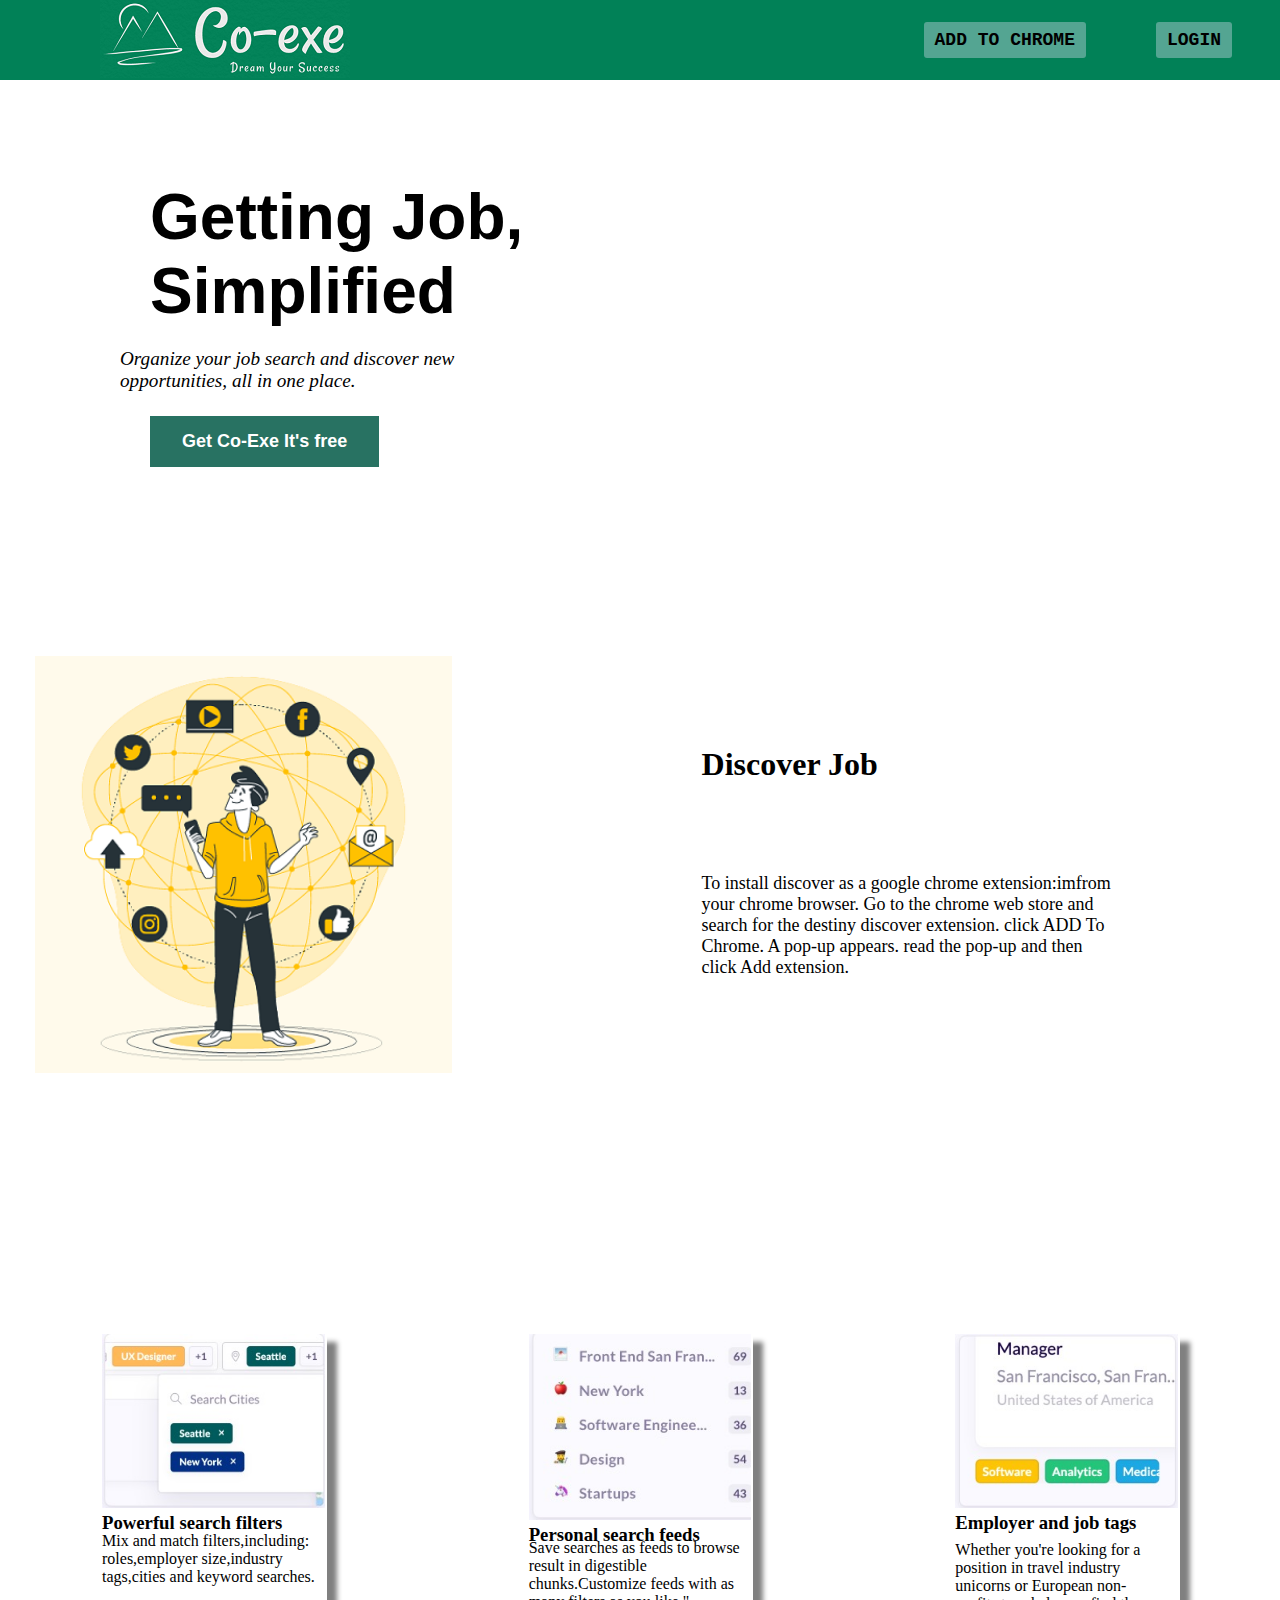
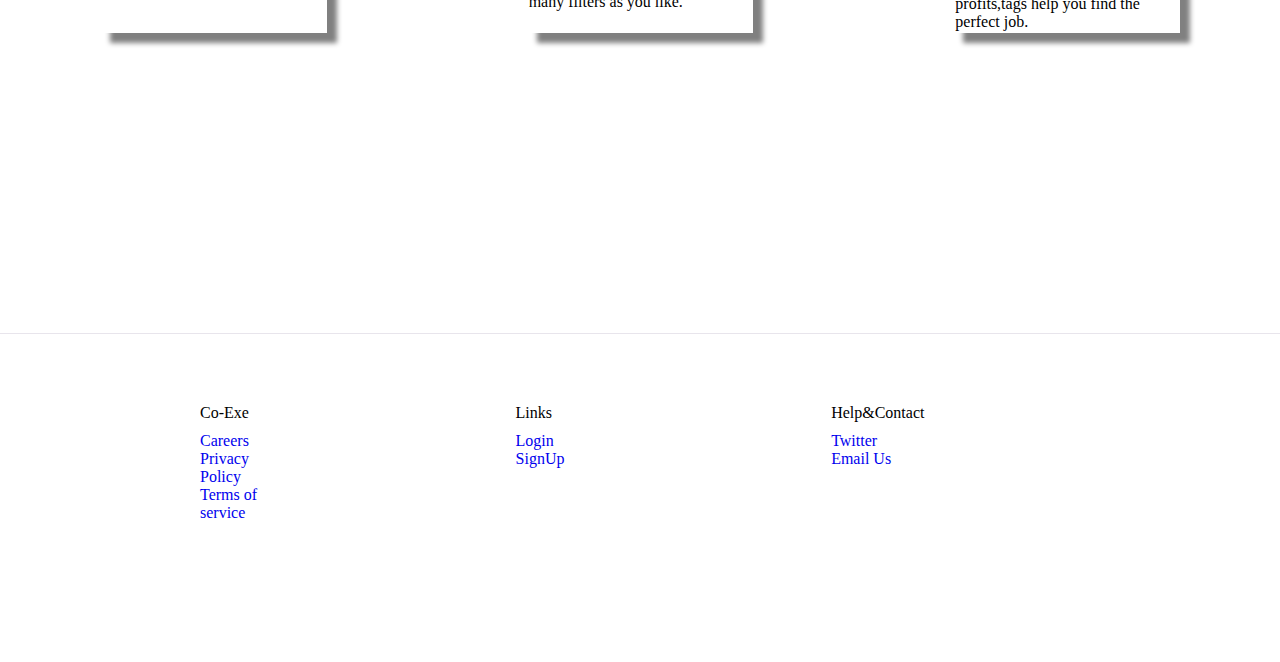
==== index.html @ 27c39953 "commit" ====
<!DOCTYPE html>
<html lang="en">
<head>
    <meta charset="UTF-8">
    <meta http-equiv="X-UA-Compatible" content="IE=edge">
    <meta name="viewport" content="width=device-width, initial-scale=1.0">
    <title>Mini Project</title>
    <link rel="stylesheet" href="style.css">
    <script src="https://kit.fontawesome.com/a076d05399.js" crossorigin="anonymous"></script>
</head>
<body>
    <div class="whole">
    <div class="nav">
        <nav>
            <label class="logo"> <img src="logo.png" alt=""> </label>
            <ul>
                <li><a href="#" class="login" style="font-weight: bold; font-family: 'Courier New', Courier, monospace;
                    background-color: #54a592; margin-right: 50px;">Add to Chrome</a></li>
                <li><a href="login.html" class="login" style="font-weight: bold; font-family: 'Courier New', Courier, monospace;
                    background-color: #54a592;">Login</a></li>
            </ul>
        </nav>
    </div>
    <section>
            <div class="box1">
                <div class="heading">
                    <h1>Getting Job,</h1>
                    <h1>Simplified</h1>
                </div>
                <div>
                    <p class="para" style="padding: 20px;">Organize your job search and discover new <br> opportunities, all in one place.</p>
                </div>
                <div class="gif">
                    <img src="gif.gif" alt="gif">
                </div>
            </div>

            <button type="button" class="btn"> Get Co-Exe It's free</button>
    </section>

    <div class="row">
        <div class="col">
            <img src="discoverJob.png" style="width: 100%; margin-left: 30px; margin-top: 20vh;">
        </div>
        <div class="col">
            <h1 style="width: 100%; margin-left: 30vh; margin-top: 30vh;">Discover Job</h1>
            <p style="width: 100%; margin-left: 30vh; font-size: large; margin-top: 10vh;">To install discover as a google chrome extension:imfrom your chrome browser.
                Go to the chrome web store and search for the destiny discover extension.
                click ADD To Chrome. A pop-up appears. read the pop-up and then click Add extension.</p>
            <img src="animation.gif" alt="">
        </div>
    </div>

    <div class="wrapper">
        <div class="column">
            <img src="FirstImgage.jfif" alt="first" style="width: 100%;" left="0%" >
            <h3 style="margin-top: -0.05px;">Powerful search filters</h3><br>
            <p style="margin-top: -20px;" font-style="oblique">Mix and match filters,including:
            roles,employer size,industry tags,cities and keyword searches.</p>
        </div>
        <div class="column">
            <img src="secondImage.jfif" alt="second" style="width: 100%;" left="25%">
            <h3 style="margin-top: -0.05px;">Personal search feeds</h3><br>
            <p style="margin-top: -25px;" font-style="oblique">Save searches as feeds to browse result in digestible
                chunks.Customize feeds with as many filters as you like."</p>
        </div>
        <div class="column">
            <img src="ThirdImage.jfif" alt="third" style="width: 100%;" left="50%">
            <h3 style="margin-top: -0.05px;">Employer and job tags</h3>
            <p style="margin-top: 7px;" font-style="oblique">Whether you're looking for a position in travel 
                industry unicorns or European non-profits,tags help you find the perfect job.</p>
        </div>
    </div>

    <div class="footer">
        <div class="column2" style="padding: 40px; padding-left: 200px;">
            <p class="title" style="margin-bottom: 10px;">Co-Exe</p>
            <a href="#">Careers</a><br>
            <a href="#">Privacy Policy</a><br>
            <a href="#">Terms of service</a>
        </div>

        <div class="column2" style="padding: 40px; padding-left: 200px;">
            <p class="title" style="margin-bottom: 10px;">Links</p>
            <a href="#">Login</a><br>
            <a href="#">SignUp</a>
        </div>

        <div class="column2" style="padding: 40px; padding-left: 200px;">
            <p class="title" style="margin-bottom: 10px;">Help&Contact</p>
            <a href="#">Twitter</a><br>
            <a href="#">Email Us</a>
        </div>
    </div>
</div>

</body>
</html>
---- style.css ----
*{
    padding: 0;
    margin: 0;
    text-decoration: none;
    list-style: none;
}

nav{
    height: 80px;
    width: 100%;
    background: #018157 ;  
}
label.logo{
    font-size: 35px;
    font-weight: bold;
    color: black;
    padding: 0 100px;
    line-height: 80px;
}
nav ul{
    float: right;
    margin-right: 40px;
}
nav li{
    display: inline-block;
    margin: 0 8px;
    line-height: 80px;
}
nav a{
    color: black;
    font-size: 18px;
    text-transform: uppercase;
    border: 1px solid transparent;
    padding: 7px 10px;
    border-radius: 3px;
}
a.active, a:hover{
    border: 1px solid white;
    transition: .5s;
}
@media (max-width: 1048px){
    label.logo{
        font-size: 32px;
        padding-left: 60px;
    }
    nav ul{
        margin-right: 20px;
    }
    nav a{
        font-size: 17px;
    }
}
@media (max-width: 909px){
    nav ul{
        position: fixed;
        width: 100%;
        height: 100vh;
        background: white;
        top: 80px;
        left: 0;
        text-align: center;
    }
    nav li{
        display: block;
    }
    nav a{
        font-size: 20px;
    }
    a.active, a:hover{
        border: none;
        color: #5EC0A9;
    }
}
.heading{
    margin-left: 150px;
    margin-top: 100px;
    font-family: 'Franklin Gothic Medium', 'Arial Narrow', Arial, sans-serif;
    font-size: xx-large;
}
.para{
    margin-left: 100px;
    font-size: larger;
    font-style: italic;
}
.gif{
    margin-left: 150vh;
    margin-bottom: 10vh;
    position: absolute;
    width: auto;
    height: 100%;
    z-index: 1;
    top: 100px;
}
.btn{
    border: #5EC0A9;
    color: white;
    font-weight: bold;
    padding: 15px 32px;
    text-align: center;
    text-decoration: none;
    display: inline-block;
    font-size: 18px;
    margin: 4px 2px;
    cursor: pointer;
    margin-left: 150px;
    background-color: #287262;
}
.button{
    border: #5EC0A9;
    color: white;
    font-weight: bold;
    padding: 15px 32px;
    text-align: center;
    text-decoration: none;
    display: inline-block;
    font-size: 18px;
    margin: 4px 2px;
    cursor: pointer;
    margin-left: 150px;
    background-color: #287262;
}
.btn:hover{
    background-color: #5EC0A9;
}
.login:hover{
    background-color: #5EC0A9;
}
body{
    background-image: linear-gradient(to right, white, white);
}

*{
    box-sizing: border-box;
}
.column{
    
    width: 33.33%;
    margin: 250px 100px; 
    box-shadow: 10px 10px 5px grey;
    
}
.wrapper{
    content: "";
    clear: both;
    display: table;
    display: inline-flex;
}
.column {
    float: left;
    width: 33.33%;
    padding: 2px;
  }
  .col{
    float: left;
    width: 33.33%;
    padding: 5px;
}
.row::after{
    content: "";
    clear: both;
    display: table;
}

@media (min-width: 700px){
    .footer
    {
        border-top: 1px solid rgba(25, 4, 69, 0.1);
        grid-template-columns: 1fr 1fr 1fr 1fr;
    }
}

.footer{
    grid-column: 1/ -1;
    width: 100%;
    display: grid;
    padding: 30px 0 100px 0;
    margin-top: 50px;
    text-align: left;
}
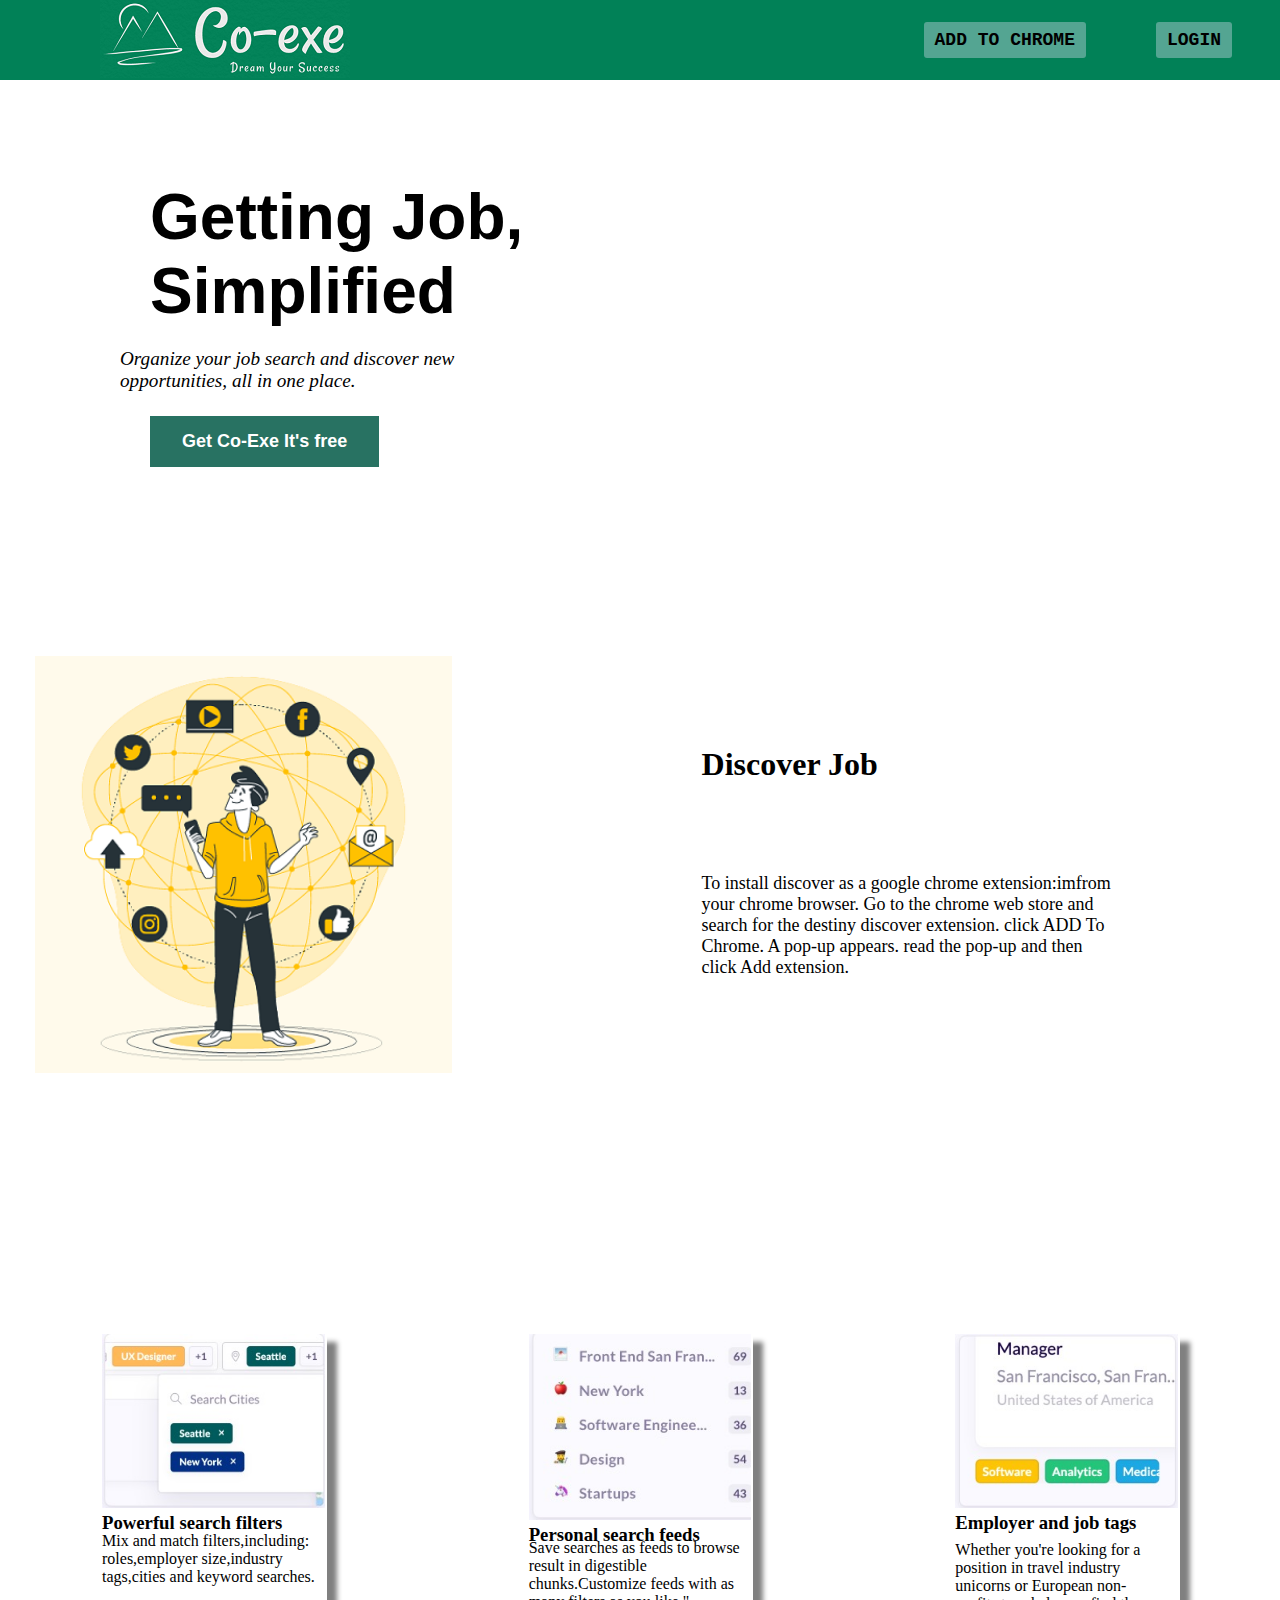
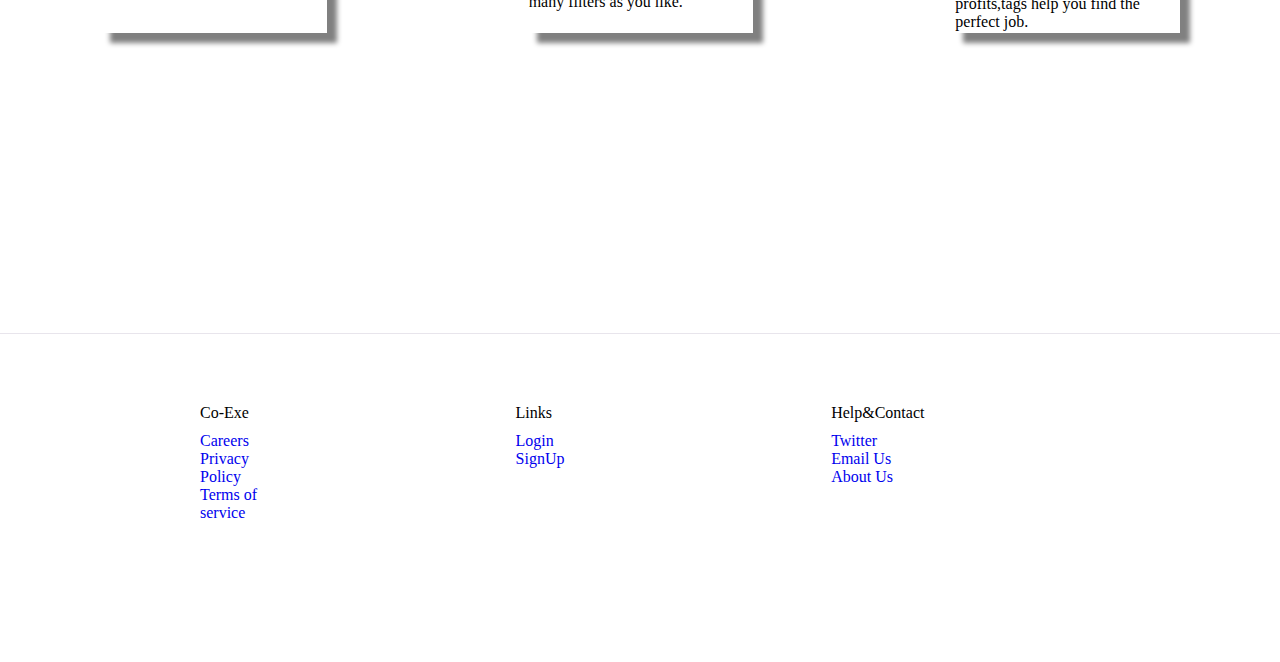
==== commit 60653e2a: "commit" ====
--- a/index.html
+++ b/index.html
@@ -31,7 +31,7 @@
                     <p class="para" style="padding: 20px;">Organize your job search and discover new <br> opportunities, all in one place.</p>
                 </div>
                 <div class="gif">
-                    <img src="gif.gif" alt="gif">
+                    <img src="rectangle.jpg" alt="gif">
                 </div>
             </div>
 
@@ -90,6 +90,7 @@
             <p class="title" style="margin-bottom: 10px;">Help&Contact</p>
             <a href="#">Twitter</a><br>
             <a href="#">Email Us</a>
+            <a href="aboutUs.html">About Us</a>
         </div>
     </div>
 </div>
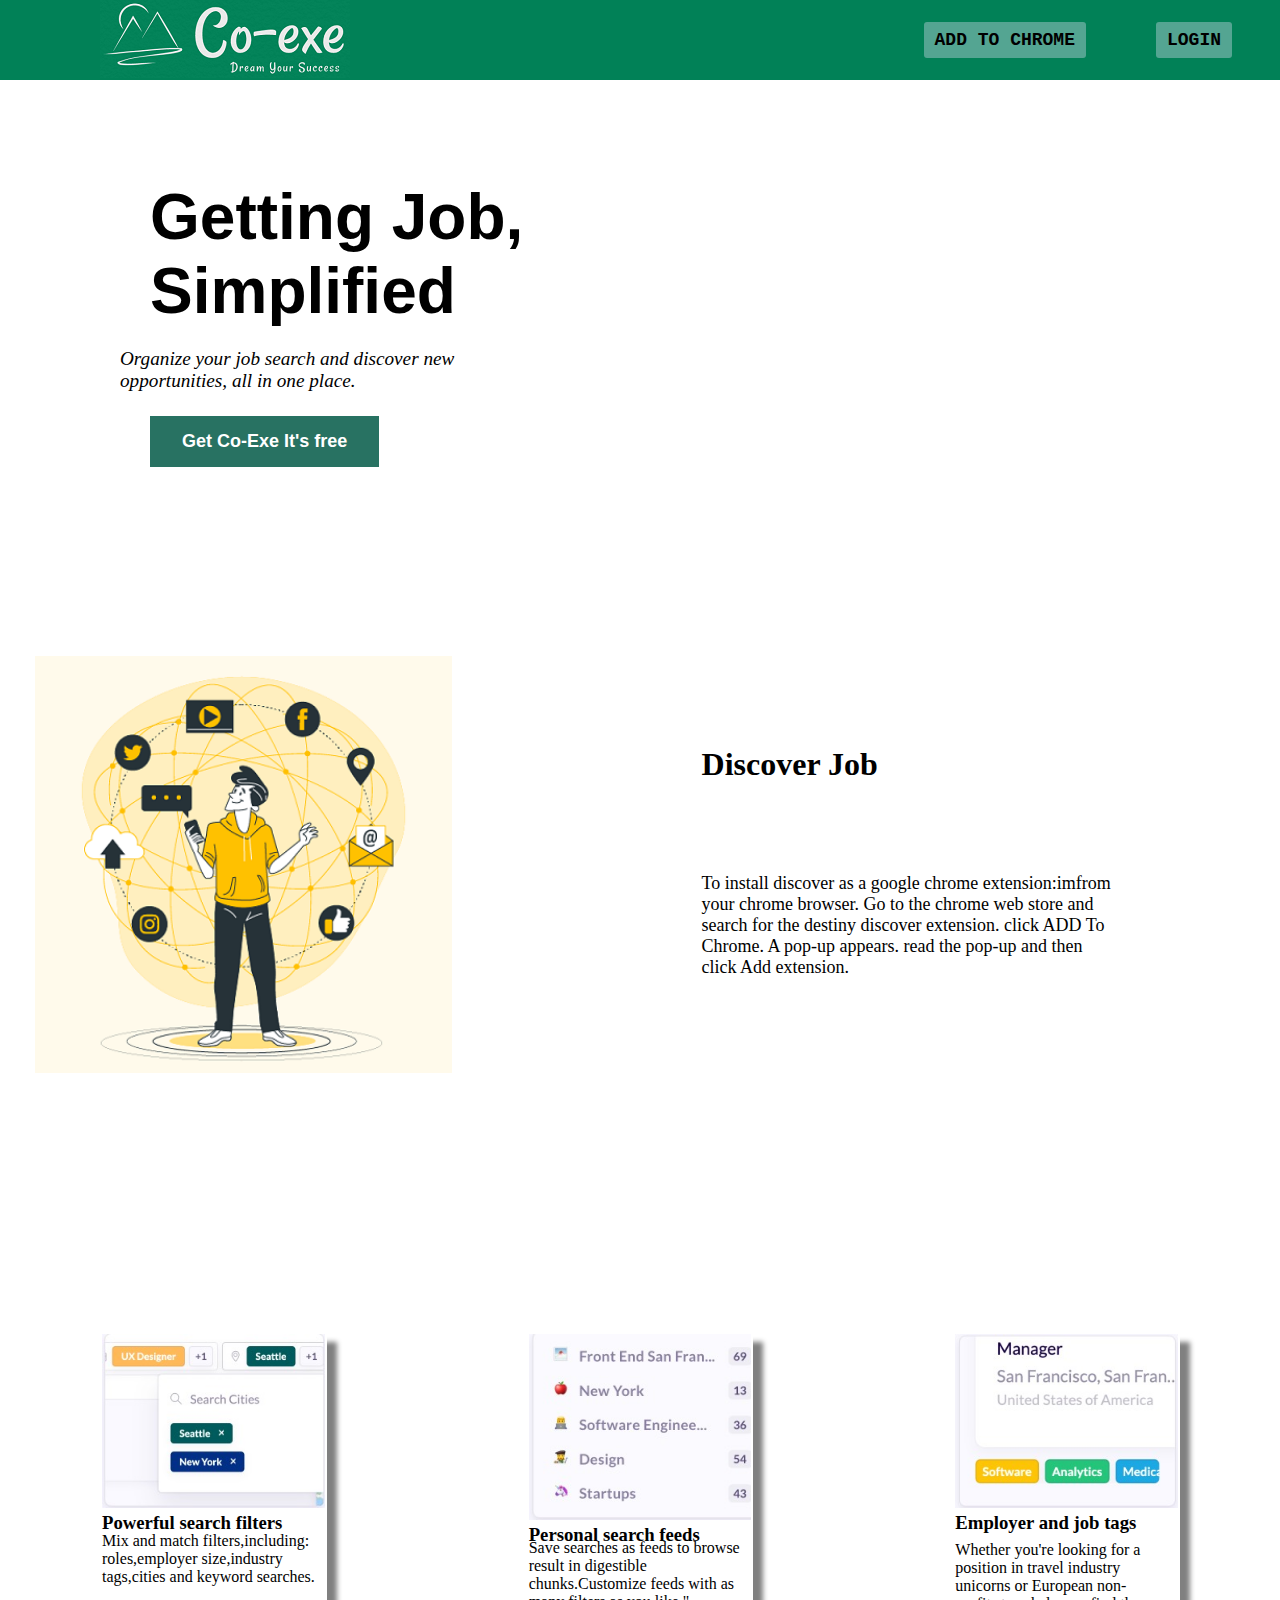
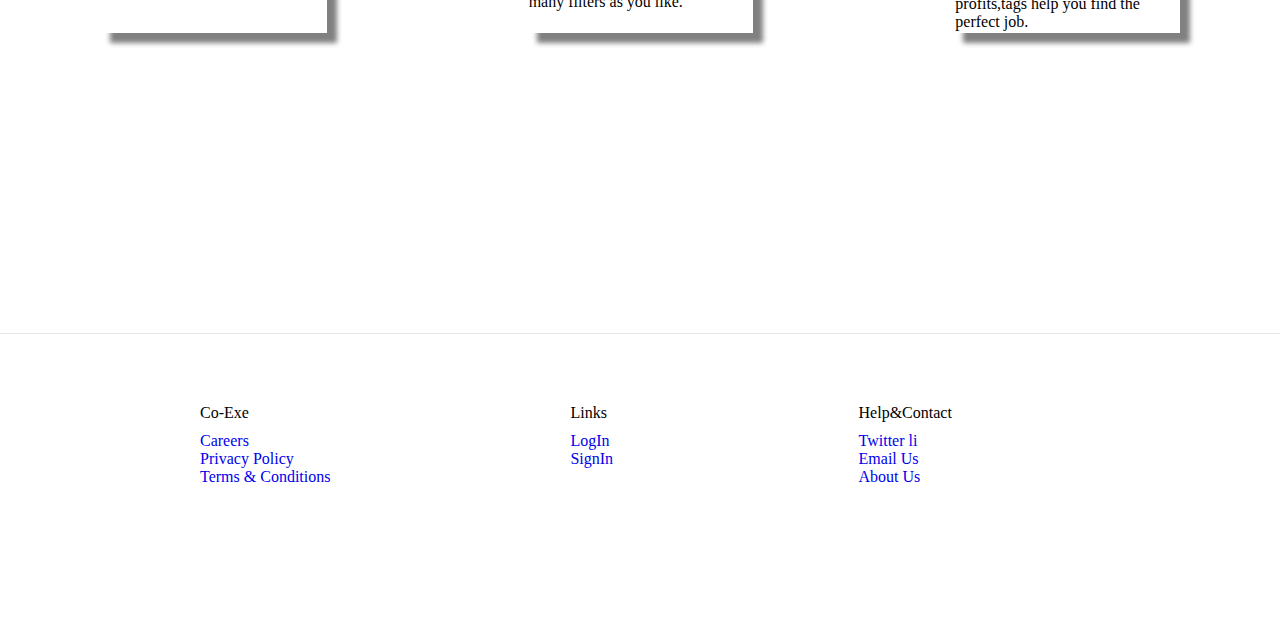
==== commit 17457361: "commit" ====
--- a/index.html
+++ b/index.html
@@ -76,19 +76,19 @@
         <div class="column2" style="padding: 40px; padding-left: 200px;">
             <p class="title" style="margin-bottom: 10px;">Co-Exe</p>
             <a href="#">Careers</a><br>
-            <a href="#">Privacy Policy</a><br>
-            <a href="#">Terms of service</a>
+            <a href="#">Privacy&nbsp;Policy</a><br>
+            <a href="terms&cond.html">Terms&nbsp;&&nbsp;Conditions</a>
         </div>
 
         <div class="column2" style="padding: 40px; padding-left: 200px;">
             <p class="title" style="margin-bottom: 10px;">Links</p>
-            <a href="#">Login</a><br>
-            <a href="#">SignUp</a>
+            <a href="login.html">LogIn</a><br>
+            <a href="login.html">SignIn</a>
         </div>
 
         <div class="column2" style="padding: 40px; padding-left: 200px;">
             <p class="title" style="margin-bottom: 10px;">Help&Contact</p>
-            <a href="#">Twitter</a><br>
+            <a href="#">Twitter li</a><br>
             <a href="#">Email Us</a>
             <a href="aboutUs.html">About Us</a>
         </div>
